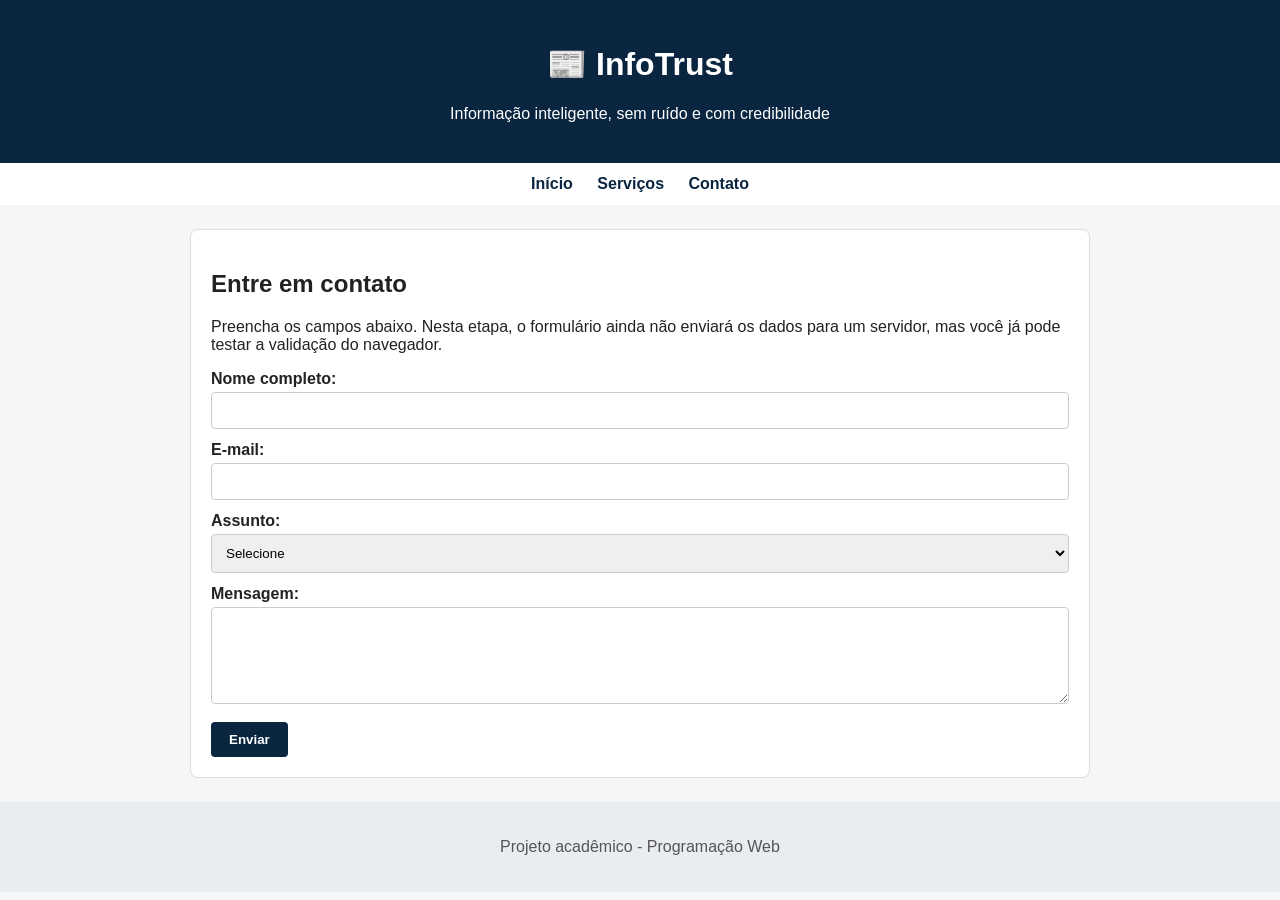
==== contato.html @ 3876443b "inicio do projeto" ====
<!DOCTYPE html>
<html lang="pt-BR">
<head>
    <meta charset="UTF-8">
    <meta name="viewport" content="width=device-width, initial-scale=1.0">
    <title>Contato - InfoTrust</title>
    <link rel="stylesheet" href="css/style.css">
</head>
<body>
    <header>
        <h1>📰 InfoTrust</h1>
        <p>Informação inteligente, sem ruído e com credibilidade</p>
    </header>

    <nav>
        <a href="index.html">Início</a>
        <a href="servicos.html">Serviços</a>
        <a href="contato.html">Contato</a>
    </nav>

    <main>
        <section>
            <h2>Entre em contato</h2>
            <p>Preencha os campos abaixo. Nesta etapa, o formulário ainda não enviará os dados para um servidor, mas você já pode testar a validação do navegador.</p>

            <form>
                <label for="nome">Nome completo:</label>
                <input type="text" id="nome" name="nome" required>

                <label for="email">E-mail:</label>
                <input type="email" id="email" name="email" required>

                <label for="assunto">Assunto:</label>
                <select id="assunto" name="assunto" required>
                    <option value="">Selecione</option>
                    <option value="duvida">Dúvida sobre os serviços</option>
                    <option value="sugestao">Sugestão de melhoria</option>
                    <option value="reportar">Reportar problema</option>
                    <option value="outro">Outro</option>
                </select>

                <label for="mensagem">Mensagem:</label>
                <textarea id="mensagem" name="mensagem" rows="5" required></textarea>

                <button type="submit">Enviar</button>
            </form>
        </section>
    </main>

    <footer>
        <p>Projeto acadêmico - Programação Web</p>
    </footer>
</body>
</html>
---- css/style.css ----
/* Estilos gerais */
body {
    font-family: Arial, sans-serif;
    margin: 0;
    background-color: #f4f6f8;
    color: #222222;
}

/* Cabeçalho */
header {
    background-color: #0a2540; /* azul escuro, combina com o tema */
    color: white;
    padding: 24px;
    text-align: center;
}

/* Navegação */
nav {
    background-color: #ffffff;
    padding: 12px;
    text-align: center;
}

nav a {
    color: #0a2540;
    margin: 0 10px;
    text-decoration: none;
    font-weight: bold;
}

nav a:hover {
    text-decoration: underline;
}

/* Conteúdo principal */
main {
    width: 90%;
    max-width: 900px;
    margin: 24px auto;
}

section, article {
    background-color: white;
    padding: 20px;
    margin-bottom: 18px;
    border: 1px solid #dddddd;
    border-radius: 8px;
}

/* Imagens */
img {
    max-width: 100%;
    height: auto;
    border-radius: 4px;
}

/* Formulário */
label {
    display: block;
    margin-top: 12px;
    font-weight: bold;
}

input, select, textarea {
    width: 100%;
    padding: 10px;
    margin-top: 4px;
    box-sizing: border-box;
    border: 1px solid #ccc;
    border-radius: 4px;
}

button {
    margin-top: 14px;
    padding: 10px 18px;
    background-color: #0a2540;
    color: white;
    border: none;
    border-radius: 4px;
    cursor: pointer;
    font-weight: bold;
}

button:hover {
    background-color: #1b3a5c;
}

/* Rodapé */
footer {
    text-align: center;
    padding: 20px;
    color: #555555;
    background-color: #e9ecf0;
    margin-top: 24px;
}
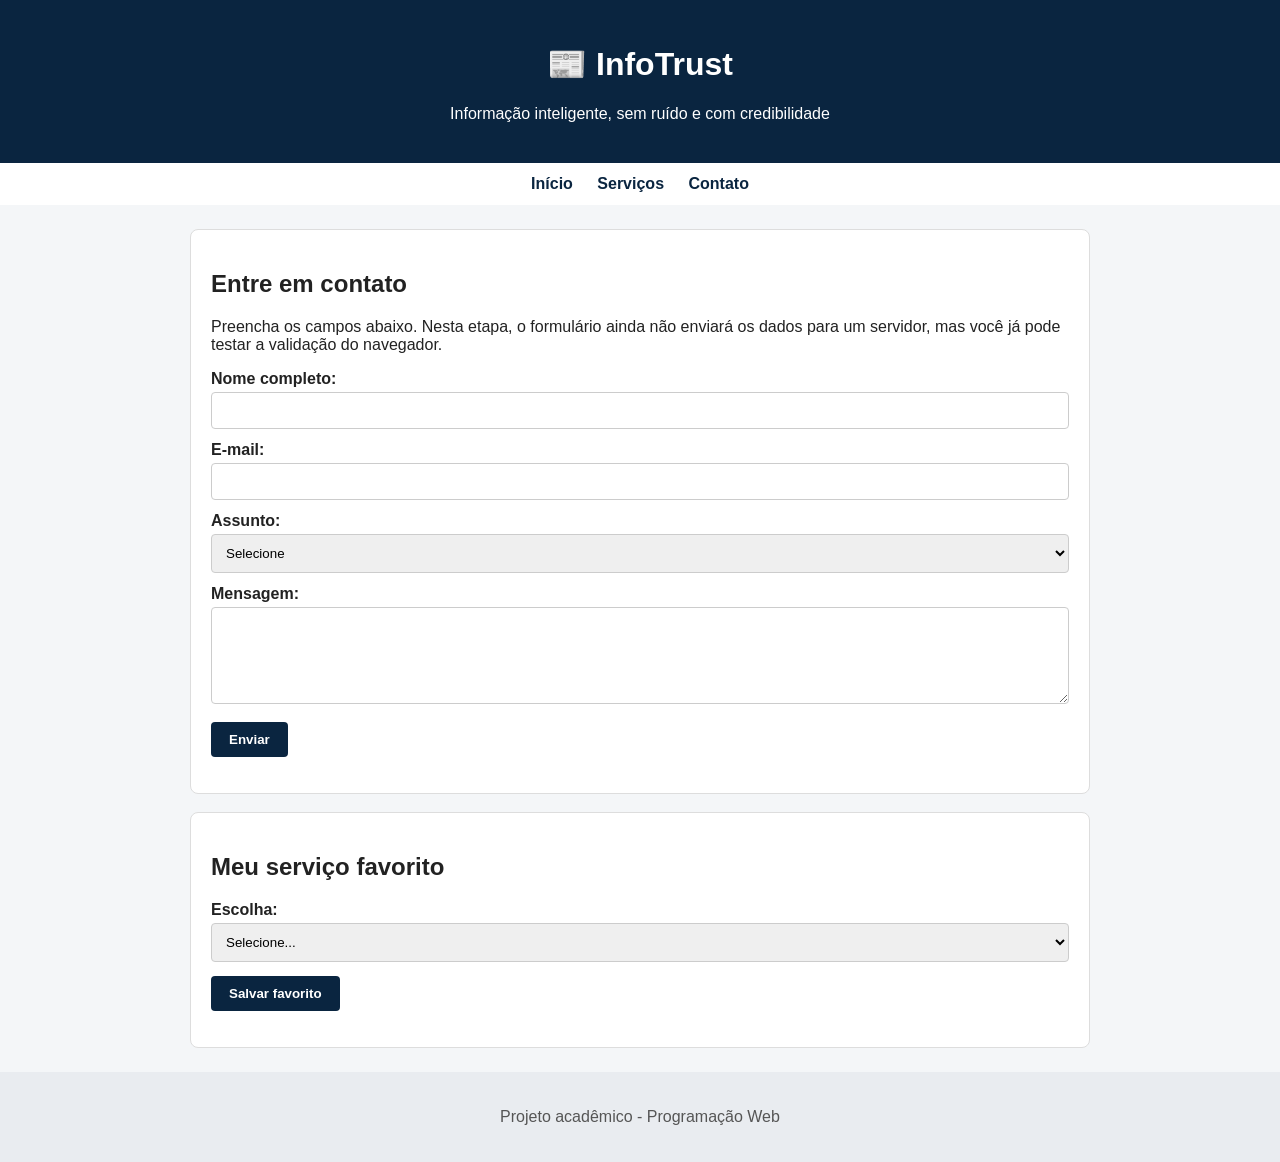
==== commit ed17f463: "Adiciona filtro de categorias ao catálogo" ====
--- a/contato.html
+++ b/contato.html
@@ -1,54 +1,81 @@
-<!DOCTYPE html>
+<!doctype html>
 <html lang="pt-BR">
-<head>
-    <meta charset="UTF-8">
-    <meta name="viewport" content="width=device-width, initial-scale=1.0">
+  <head>
+    <meta charset="UTF-8" />
+    <meta name="viewport" content="width=device-width, initial-scale=1.0" />
     <title>Contato - InfoTrust</title>
-    <link rel="stylesheet" href="css/style.css">
-</head>
-<body>
+    <link rel="stylesheet" href="css/style.css" />
+  </head>
+  <body>
     <header>
-        <h1>📰 InfoTrust</h1>
-        <p>Informação inteligente, sem ruído e com credibilidade</p>
+      <h1>📰 InfoTrust</h1>
+      <p>Informação inteligente, sem ruído e com credibilidade</p>
     </header>
 
     <nav>
-        <a href="index.html">Início</a>
-        <a href="servicos.html">Serviços</a>
-        <a href="contato.html">Contato</a>
+      <a href="index.html">Início</a>
+      <a href="servicos.html">Serviços</a>
+      <a href="contato.html">Contato</a>
     </nav>
 
     <main>
-        <section>
-            <h2>Entre em contato</h2>
-            <p>Preencha os campos abaixo. Nesta etapa, o formulário ainda não enviará os dados para um servidor, mas você já pode testar a validação do navegador.</p>
+    <!-- SEÇÃO 1: Formulário de Contato -->
+    <section>
+        <h2>Entre em contato</h2>
+        <p>
+            Preencha os campos abaixo. Nesta etapa, o formulário ainda não enviará
+            os dados para um servidor, mas você já pode testar a validação do navegador.
+        </p>
 
-            <form>
-                <label for="nome">Nome completo:</label>
-                <input type="text" id="nome" name="nome" required>
+        <!-- O formulário começa aqui -->
+        <form id="formContato">
+            <label for="nome">Nome completo:</label>
+            <input type="text" id="nome" name="nome" required />
 
-                <label for="email">E-mail:</label>
-                <input type="email" id="email" name="email" required>
+            <label for="email">E-mail:</label>
+            <input type="email" id="email" name="email" required />
 
-                <label for="assunto">Assunto:</label>
-                <select id="assunto" name="assunto" required>
-                    <option value="">Selecione</option>
-                    <option value="duvida">Dúvida sobre os serviços</option>
-                    <option value="sugestao">Sugestão de melhoria</option>
-                    <option value="reportar">Reportar problema</option>
-                    <option value="outro">Outro</option>
-                </select>
+            <label for="assunto">Assunto:</label>
+            <select id="assunto" name="assunto" required>
+                <option value="">Selecione</option>
+                <option value="duvida">Dúvida sobre os serviços</option>
+                <option value="sugestao">Sugestão de melhoria</option>
+                <option value="reportar">Reportar problema</option>
+                <option value="outro">Outro</option>
+            </select>
 
-                <label for="mensagem">Mensagem:</label>
-                <textarea id="mensagem" name="mensagem" rows="5" required></textarea>
+            <label for="mensagem">Mensagem:</label>
+            <textarea id="mensagem" name="mensagem" rows="5" required></textarea>
 
-                <button type="submit">Enviar</button>
-            </form>
-        </section>
-    </main>
+            <!-- Único botão de enviar -->
+            <button type="submit">Enviar</button>
+
+            <!-- Área da mensagem do JavaScript -->
+            <p id="mensagemForm" aria-live="polite"></p>
+        </form>
+        <!-- O formulário termina aqui -->
+    </section>
+
+    <!-- SEÇÃO 2: Serviço Favorito (Aula 13) -->
+    <section class="preferencia">
+        <h2>Meu serviço favorito</h2>
+        <label for="servicoFavorito">Escolha:</label>
+        <select id="servicoFavorito">
+            <option value="">Selecione...</option>
+            <option value="curadoria">Curadoria de Fontes</option>
+            <option value="radar">Radar de Verificação</option>
+            <option value="resumo">Resumo Diário</option>
+        </select>
+        <button id="btnSalvarFavorito" type="button">Salvar favorito</button>
+        <p id="favoritoSalvo" aria-live="polite"></p>
+    </section>
+</main>
+
+<!-- Não esqueça de colocar o script antes de fechar o body, se ainda não tiver -->
+<script src="js/script.js" defer></script>
 
     <footer>
-        <p>Projeto acadêmico - Programação Web</p>
+      <p>Projeto acadêmico - Programação Web</p>
     </footer>
-</body>
-</html>+  </body>
+</html>
--- a/css/style.css
+++ b/css/style.css
@@ -92,4 +92,17 @@
     color: #555555;
     background-color: #e9ecf0;
     margin-top: 24px;
+}
+
+.card-servico {
+    border: 1px solid #ccc;
+    border-radius: 8px;
+    padding: 1rem;
+    margin-bottom: 1rem;
+    background-color: #f9f9f9; /* Opcional, para destacar */
+}
+
+.card-servico h3 {
+    margin-top: 0;
+    color: #0a2540;
 }
